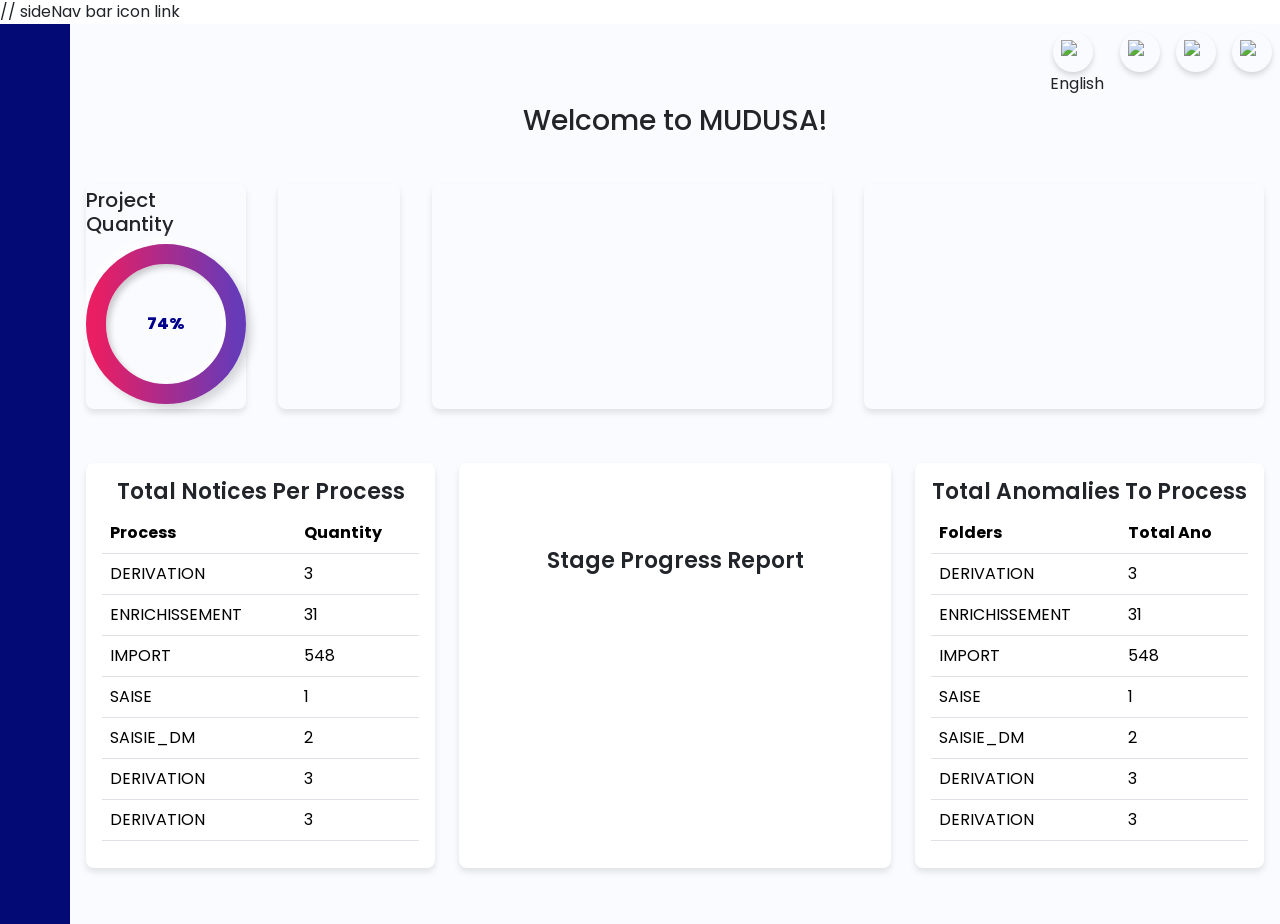
==== 1-10.html @ 7eb7c229 "Add files via upload" ====
<!DOCTYPE html>
<html lang="en">

<head>
    <meta charset="UTF-8">
    <meta http-equiv="X-UA-Compatible" content="IE=edge">
    <meta name="viewport" content="width=device-width, initial-scale=1.0">
    <title>Dashboard</title>
    <link href="https://cdn.lineicons.com/4.0/lineicons.css" rel="stylesheet" /> // sideNav bar icon link
    <link href="https://cdn.jsdelivr.net/npm/bootstrap@5.3.0-alpha3/dist/css/bootstrap.min.css" rel="stylesheet"
        integrity="sha384-KK94CHFLLe+nY2dmCWGMq91rCGa5gtU4mk92HdvYe+M/SXH301p5ILy+dN9+nJOZ" crossorigin="anonymous">
    
    <link href="https://cdn.jsdelivr.net/npm/bootstrap-icons/font/bootstrap-icons.css" rel="stylesheet">
    <link rel="stylesheet" href="style.css">    
    <link rel="stylesheet" href="counterchart.css">
    
        <script src="https://cdn.jsdelivr.net/npm/chart.js"></script>
        <script src="https://cdnjs.cloudflare.com/ajax/libs/Chart.js/2.9.4/Chart.js"></script>
        <!-- <script src="https://cdn.jsdelivr.net/npm/chart.js"></script> -->


</head>


<body>
    <div class="wrapper d-flex vh-100">
        
        <aside id="sidebar">
            <div class="d-flex">
                <button class="toggle-btn" type="button">
                    <i class="lni lni-grid-alt"></i>
                </button>
                <div class="sidebar-logo">
                    <img src="Aurexuslogo.png" alt="Logo" class="img-fluid logo" width="60px" height="60px">
                    <a href="#" style="text-decoration: none;">Medusa</a>
                </div>
                
            </div>
            <ul class="sidebar-nav">
                <li class="sidebar-item">
                    <a href="add_project.html" class="sidebar-link">
                        <i class="lni lni-briefcase"></i>
                        <span>Add Project</span>
                    </a>
                </li>
                <li class="sidebar-item">
                    <a href="dbTableCreation.html" class="sidebar-link">
                        <i class="lni lni-add-files"></i>
                        <span>Create Table</span>
                    </a>
                </li>
                <li class="sidebar-item">
                    <a href="dbTableEdit.html" class="sidebar-link">
                        <i class="lni lni-pencil-alt"></i>
                        <span>Edit Table</span>
                    </a>
                </li>
                <li class="sidebar-item">
                    <a href="#" class="sidebar-link">
                        <i class="lni lni-popup"></i>
                        <span>Notification</span>
                    </a>
                </li>
                <li class="sidebar-item">
                    <a href="#" class="sidebar-link">
                        <i class="lni lni-cog"></i>
                        <span>Setting</span>
                    </a>
                </li>
                <li class="sidebar-item">
                    <a href="#" class="sidebar-link">
                        <i class="lni lni-exit"></i>
                        <span>Logout</span>
                    </a>
                </li> 
            </ul>
        </aside>
        <div class="main">

            <!-- header -->
            <div class="row d-flex justify-content-end header-shadow">
                
                <div class="col-auto text-light d-flex justify-content-between">
                    
                    <div class="p-2 d-flex align-items-center" style="display: flex; flex-direction: column;">
                        <span id="language-toggle" class="rounded-circle d-flex justify-content-center align-items-center"
                              style="width: 40px; height: 40px; padding: 10px;" data-language="english">
                            <!-- Initially displaying US flag -->
                            <img src="https://img.icons8.com/emoji/48/000000/united-states-emoji.png" class="flag-icon" alt="English Flag" 
                                 id="flag-image" style="width:25px; height:25px">
                                 
                        </span>
                        <span id="language-text" class="ms-2 text-dark">English</span>
                        
                    </div>



                    <!-- Notification Icon -->
                    <div class="p-2">
                        <span class="rounded-circle d-flex justify-content-center align-items-center" style="width: 40px; height: 40px;">
                            <img src="https://img.icons8.com/ios-filled/50/000000/appointment-reminders.png" alt="Notification Icon" style=" width:25px; height:25px">
                        </span>
                    </div>
            
                    <!-- User Avatar Icon -->
                    <div class="p-2">
                        <span class="rounded-circle d-flex justify-content-center align-items-center" style="width: 40px; height: 40px; ">
                            <img src="https://img.icons8.com/ios-filled/50/000000/user.png" alt="User Avatar Icon" style=" width:25px; height:25px"> 
                        </span>
                    </div>
                    <div class="p-2">
                        <span class="rounded-circle d-flex justify-content-center align-items-center" style="width: 40px; height: 40px; ">
                            <img src="https://img.icons8.com/ios-filled/50/000000/document.png" alt="User Avatar Icon" style=" width:25px; height:25px"> 
                        </span>
                    </div>
                </div>
            </div>
            
            
            
            

          <div style="display: flex; flex-direction: column; height: 90vh;">
            <h3 style="text-align: center;">Welcome to MUDUSA!</h3>
        <!-- Part I start here -->
            <!-- <div class="container part-1">
                <div class="col">
                    <p>Total Of Notices</p>
                    <h3>2000</h3>
                </div>

                <div class="col">
                    <p>Completed Notices</p>
                    <h3>8507</h3>
                </div>

                <div class="col">
                    <p>Completed Notices</p>
                    <h3>8507</h3>
                </div>

                <div class="col">
                    <p>Completed Notices</p>
                    <h3>8507</h3>
                </div>

            </div> -->
        <!-- Part I End here -->



        <!-- Part II Start here -->
            <div class="part-2">
                    <div class="col">
                        <h5>Project Quantity</h5>
                        <div class="skill">
                               
                            <div class="outer">

                                <div class="inner">
                                    <div id="number">100%</div>
                                </div>
                            </div>
                    
                            <svg xmlns="http://www.w3.org/2000/svg" version="1.1" width="160px" height="160px">
                                <defs>
                                   <linearGradient id="GradientColor">
                                      <stop offset="0%" stop-color="#e91e63" />
                                      <stop offset="100%" stop-color="#673ab7" />
                                   </linearGradient>
                                </defs>
                                <circle cx="80" cy="80" r="70" stroke-linecap="round" />
                            </svg>
                    
                        </div>
                    
                    </div>


                    <div class="col">
                        <canvas id="myChart" style="width:100%;max-width:600px"></canvas>
                        
                    </div>


                    <div class="col">
                        <canvas id="lineChart" width="400" height="200"></canvas>
                    </div>


                    <div class="col">
                        <canvas id="progressChart" width="400" height="200"></canvas>
                    </div>
            </div>
        <!-- Part II End Here -->


        <!-- Part III start here -->
            <div class=" part-3 m-2">
                    <div class="col p-3 ">
                            <h3 style="font-weight: 600; font-size: 22px;">Total Notices Per Process</h3>
                            <div class="table-container">
                            <table class="table">
                                    <thead style="position: sticky; top:0; background-color: darkblue; color: white;">
                                        <tr>
                                            <th>Process</th>
                                            <th>Quantity</th>
                                        </tr>
                                    </thead>

                                    <tbody>
                                            <tr>
                                                <td>DERIVATION</td>
                                                <td>3</td>
                                            </tr>
                                            <tr>
                                                <td>ENRICHISSEMENT</td>
                                                <td>31</td>
                                            </tr>
                                            <tr>
                                                <td>IMPORT</td>
                                                <td>548</td>
                                            </tr>
                                            <tr>
                                                <td>SAISE</td>
                                                <td>1</td>
                                            </tr>
                                            <tr>
                                                <td>SAISIE_DM</td>
                                                <td>2</td>
                                            </tr>
                                            <tr>
                                                <td>DERIVATION</td>
                                                <td>3</td>
                                            </tr>
                                            <tr>
                                                <td>DERIVATION</td>
                                                <td>3</td>
                                            </tr>
                                            <tr>
                                                <td>DERIVATION</td>
                                                <td>3</td>
                                            </tr>
                                            <tr>
                                                <td>DERIVATION</td>
                                                <td>3</td>
                                            </tr>
                                            <tr>
                                                <td>DERIVATION</td>
                                                <td>3</td>
                                            </tr>
                                            <tr>
                                                <td>DERIVATION</td>
                                                <td>3</td>
                                            </tr>
                                            <tr>
                                                <td>DERIVATION</td>
                                                <td>3</td>
                                            </tr>
                                    </tbody>
                                    <tbody>

                                    </tbody>
                            </table>
                        </div>
                    </div>

                    <!-- Table 2 -->
                    <div class="col p-3 ">
                        <h3 style="font-weight: 600; font-size: 22px;">Stage Progress Report</h3>
                        <canvas id="myChart_1" width="400" height="200"></canvas>
                    </div>
                <!-- Table 2 end here -->


                <!-- Table 3 start here -->
                <div class="col p-3 ">
                    <h3 style="font-weight: 600; font-size: 22px;">Total Anomalies To Process</h3>
                    <div class="table-container">
                    <table class="table">
                            <thead style="position: sticky; top:0; background-color: darkblue; color: white;">
                                <tr>
                                    <th>Folders</th>
                                    <th>Total Ano</th>
                                </tr>
                            </thead>

                            <tbody>
                                    <tr>
                                        <td>DERIVATION</td>
                                        <td>3</td>
                                    </tr>
                                    <tr>
                                        <td>ENRICHISSEMENT</td>
                                        <td>31</td>
                                    </tr>
                                    <tr>
                                        <td>IMPORT</td>
                                        <td>548</td>
                                    </tr>
                                    <tr>
                                        <td>SAISE</td>
                                        <td>1</td>
                                    </tr>
                                    <tr>
                                        <td>SAISIE_DM</td>
                                        <td>2</td>
                                    </tr>
                                    <tr>
                                        <td>DERIVATION</td>
                                        <td>3</td>
                                    </tr>
                                    <tr>
                                        <td>DERIVATION</td>
                                        <td>3</td>
                                    </tr>
                                    <tr>
                                        <td>DERIVATION</td>
                                        <td>3</td>
                                    </tr>
                                    <tr>
                                        <td>DERIVATION</td>
                                        <td>3</td>
                                    </tr>
                                    <tr>
                                        <td>DERIVATION</td>
                                        <td>3</td>
                                    </tr>
                                    <tr>
                                        <td>DERIVATION</td>
                                        <td>3</td>
                                    </tr>
                                    <tr>
                                        <td>DERIVATION</td>
                                        <td>3</td>
                                    </tr>
                            </tbody>
                            <tbody>

                            </tbody>
                    </table>
                </div>

                <!-- table 3 end here -->
            </div>
            </div>

        <!-- Part III end here -->


          </div>


        </div>
    </div>

    <script src="https://cdn.jsdelivr.net/npm/bootstrap@5.3.0-alpha3/dist/js/bootstrap.bundle.min.js"
        integrity="sha384-ENjdO4Dr2bkBIFxQpeoTz1HIcje39Wm4jDKdf19U8gI4ddQ3GYNS7NTKfAdVQSZe"
        crossorigin="anonymous"></script>
        

        
        
    <script src="ToggleScript.js"></script>
    <script src="CounterChart.js"></script>
    <script src="LineChart.js"></script>
    <script src="circularChart.js"></script>

    <script>

        // Overall Project Progress chart
        const xValues = ["Completed", "To Do"];
        const yValues = [75, 25];
        const barColors = [
        "darkblue",
        "grey"
        ];

        new Chart("myChart", {
        type: "pie",
        data: {
            labels: xValues,
            datasets: [{
            backgroundColor: barColors,
            data: yValues
            }]
        },
        options: {
            title: {
            display: true,
            text: "Overall Project Progress",
            
            }
        }
        });



        // part III charts

       // Part III second column - Bar chart with 10 legends
    var xValues_1 = ["Scanning", "Test", "OCR Process", "Ghost", "Derivation", 
                     "Final QC", "Revised Final", "Anomalies", "Dewey cotes", "Exemplarisation", "Delivery"];
    var yValues_1 = [80, 100, 83, 25, 18, 4, 0, 0, 0, 0]; 
    var barColors_1 = ["#00008B", "#00008B", "#00008B", "#00008B", "#00008B", 
                       "#00008B", "#00008B", "#00008B", "#00008B", "#00008B", "#00008B"]; 

    new Chart("myChart_1", {
        type: "bar",
        data: {
            labels: xValues_1,
            datasets: [{
                backgroundColor: barColors_1,
                data: yValues_1
            }]
        },
        options: {
            legend: { display: false },  // If you want to hide the legend labels
            title: {
                display: true,
                // text: "Stage Progress Report"
            },
            scales: {
                y: {
                    beginAtZero: true
                }
            }
        }
    });
    </script>
    
    
    
</body>

</html>
---- style.css ----
@import url('https://fonts.googleapis.com/css2?family=Poppins:wght@400;600&display=swap');

body {
    padding: 0;
    margin: 0;
    font-family: 'Poppins', sans-serif;
}


.main {
    min-height: 100vh;
    width: 100%;
    overflow: hidden;
    transition: all 0.35s ease-in-out;
    background-color: #fafbfe;
}

#sidebar {
    width: 70px;
    min-width: 70px;
    z-index: 1000;
    transition: all .25s ease-in-out;
    background-color:#030A76;
    display: flex;
    flex-direction: column;
}

#sidebar.expand {
    width: 260px;
    min-width: 260px;
}

.toggle-btn {
    background-color: transparent;
    cursor: pointer;
    border: 0;
    padding: 1rem 1.5rem;
}

.toggle-btn i {
    font-size: 1.5rem;
    color: #FFF;
}

.sidebar-logo {
    margin: auto 0;
}

.sidebar-logo a {
    color: #FFF;
    font-size: 1.15rem;
    font-weight: 600;
}

#sidebar:not(.expand) .sidebar-logo,
#sidebar:not(.expand) a.sidebar-link span {
    display: none;
}

.sidebar-nav {
    padding: 2rem 0;
    flex: 1 1 auto;
}

a.sidebar-link {
    padding: .625rem 1.625rem;
    color: #FFF;
    display: block;
    font-size: 0.9rem;
    white-space: nowrap;
    border-left: 3px solid transparent;
    text-decoration: none;
}

.sidebar-link i {
    font-size: 1.1rem;
    margin-right: .75rem;
}

a.sidebar-link:hover {
    background-color: rgba(255, 255, 255, 0.9);
    border-left: 3px solid #030A76;
    color: black;
}

.sidebar-item {
    position: relative;
}

#sidebar:not(.expand) .sidebar-item .sidebar-dropdown {
    position: absolute;
    top: 0;
    left: 70px;
    background-color: #0e2238;
    padding: 0;
    min-width: 15rem;
    display: none;
}

#sidebar:not(.expand) .sidebar-item:hover .has-dropdown+.sidebar-dropdown {
    display: block;
    max-height: 15em;
    width: 100%;
    opacity: 1;
}

#sidebar.expand .sidebar-link[data-bs-toggle="collapse"]::after {
    border: solid;
    border-width: 0 .075rem .075rem 0;
    content: "";
    display: inline-block;
    padding: 2px;
    position: absolute;
    right: 1.5rem;
    top: 1.4rem;
    transform: rotate(-135deg);
    transition: all .2s ease-out;
}

#sidebar.expand .sidebar-link[data-bs-toggle="collapse"].collapsed::after {
    transform: rotate(45deg);
    transition: all .2s ease-out;
}


/* header icon box shadow */

/* .header-shadow {
  box-shadow: 0 4px 6px rgba(0, 0, 0, 0.1);
  background-color: white; 
  z-index: 10;
} */


.rounded-circle {
    box-shadow: 0 4px 6px rgba(0, 0, 0, 0.1),
                0 2px 4px rgba(0, 0, 0, 0.06); 
}

.card {
background-color: #f8f9fa;
border: 1px solid #dee2e6;
border-radius: 0.25rem;
padding: 1rem;
text-align: center;
box-shadow: 0 4px 6px rgba(0, 0, 0, 0.1);
}


/* Main  */

/* Adjust heights for the parts based on the 1:2:3 ratio */
.part-1 {
    flex: 0.75;
    /* background-color: #f8f9fa;  */
    display: flex;
    justify-content: center;
    align-items: center;  
    column-gap: 3rem;
}

.part-1 .col{
    background-color: #030A76;
    padding: 0.75rem;
    color: white;
    border-radius: 1rem;
    display: flex;
    flex-direction: column;
    justify-content: center;
    align-items: center;  
   
}

.part-2 {
    flex: 2;
    display: flex;
    justify-content: center;
    align-items: center;  
}

.part-2 .col{
    margin: 1rem;
    height: 25vh;
    box-shadow: 0 4px 6px rgba(0, 0, 0, 0.1);
    border-radius: 0.5rem;
    display: flex;
    flex-direction: column;
    justify-content: center;
    align-items: center;
}

.part-3 {
    flex: 3;
    display: flex;
    justify-content: center;
    column-gap: 0.5rem;
}


.part-3 .col{
    margin: 0.5rem;
    display: flex;
    flex-direction: column;
    justify-content: center;
    align-items: center;
    box-shadow: 0 4px 6px rgba(0, 0, 0, 0.1);
    background-color: white; 
    height: 45vh;
    border-radius: 0.5rem;
}

.table-responsive {
    max-height: 100%; 
    overflow-y: auto;
    
}

.table-container{
    height:45vh;
    width:100%;
    overflow-y: auto;
}
---- counterchart.css ----
.skill{
    width:160px;
    height:160px;
    position: relative;
}

.outer{
    height:160px;
    width:160px;
    border-radius: 50%;
    padding: 20px;
   
    box-shadow: 6px 6px 10px -1px rgba(0, 0, 0, 0.15),
                -6px -6px 10px -1px rgba(255, 255, 255, 0.7);
    
}

.inner{
    height: 120px;
    width: 120px;
    border-radius: 50%;
    display: flex;
    align-items: center;
    justify-content: center;
    box-shadow: inset 4px 4px 6px -1px rgba(0, 0, 0, 0.2),
                inset -4px -4px 6px -1px rgba(255, 255, 255, 0.7),
                -0.5px -0.5px 0px rgba(255, 255, 255, 1),
                0.5px -0.5px 0px rgba(0, 0, 0, 0.15),
                0px 12px 10px -10px rgba(0, 0, 0, 0.05);

}

#number{
    font-weight: 800;
    color: darkblue;
}

circle{
    fill: none;
    stroke: url(#GradientColor);
    stroke-width: 20px;
    stroke-dasharray: 472;
    stroke-dashoffset: 472;
    animation: anim 2.5s linear forwards;
}

svg{
    position: absolute;
    top:0;
    left:0;

}

@keyframes anim{
    100%{
        /* stroke-dashoffset: 165; */
        stroke-dashoffset: 0;
    }
}
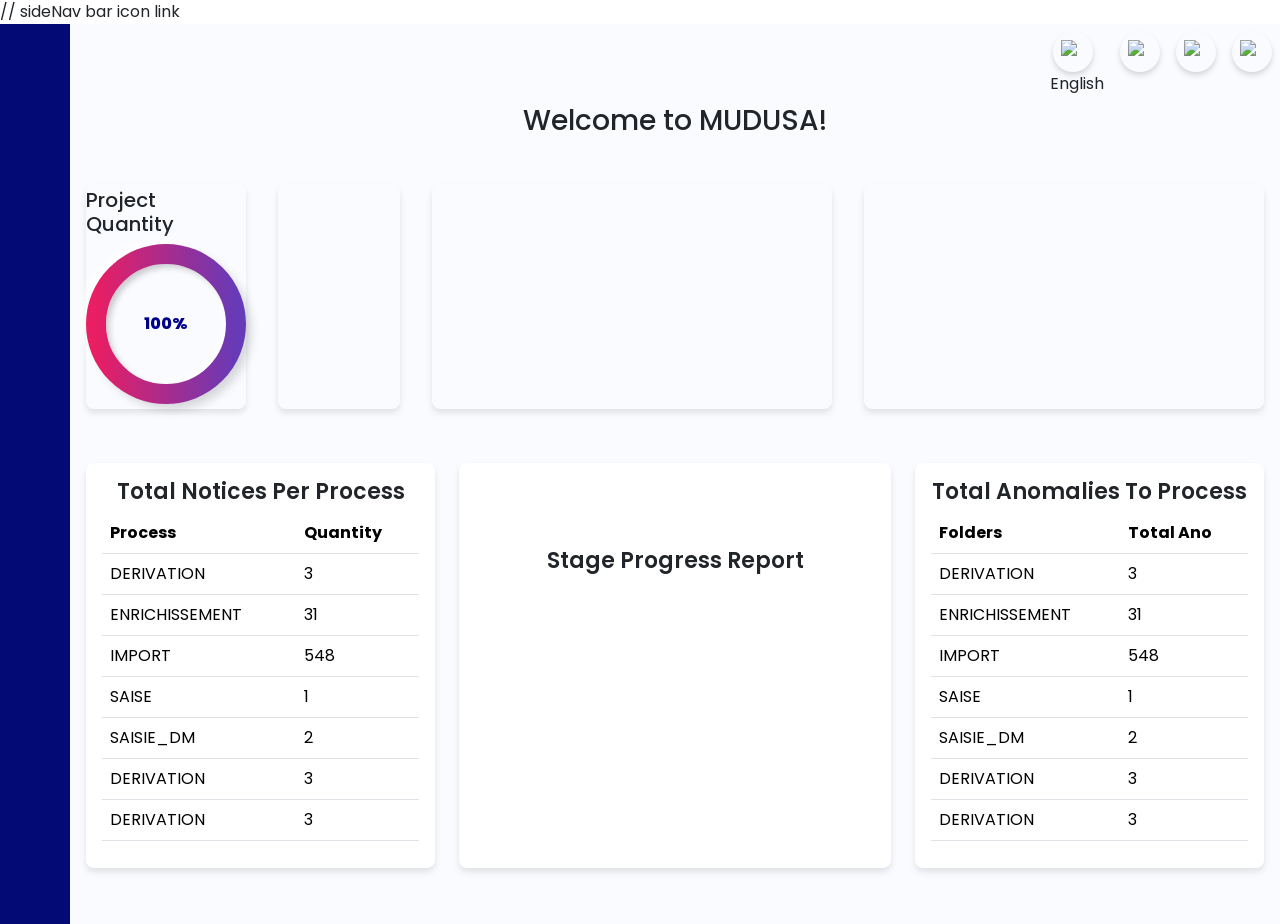
==== commit 18601c84: "Update 1-10.html" ====
--- a/1-10.html
+++ b/1-10.html
@@ -32,7 +32,7 @@
                 </button>
                 <div class="sidebar-logo">
                     <img src="Aurexuslogo.png" alt="Logo" class="img-fluid logo" width="60px" height="60px">
-                    <a href="#" style="text-decoration: none;">Medusa</a>
+                    <a href="#" style="text-decoration: none;">My-App</a>
                 </div>
                 
             </div>
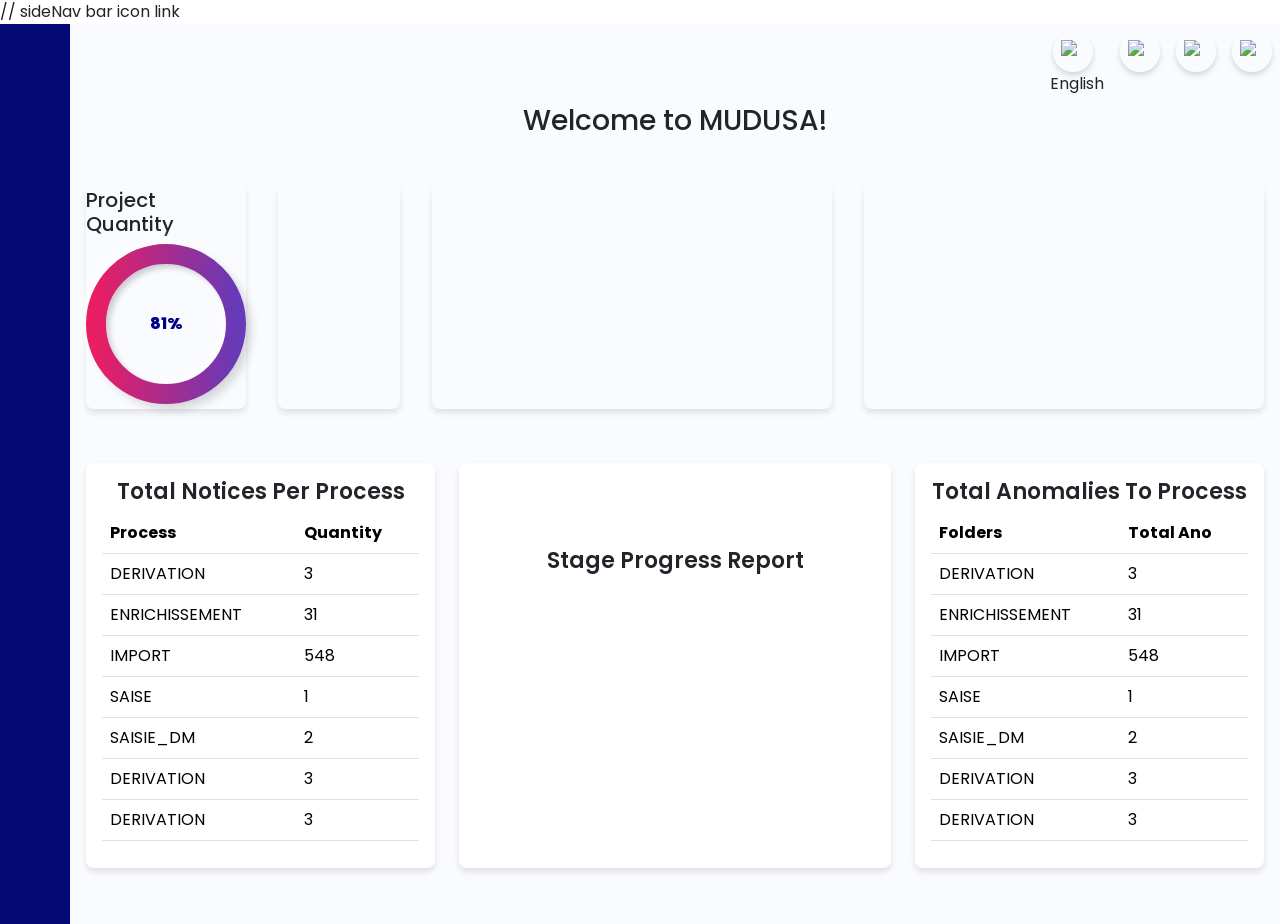
==== commit 9d0d97bd: "Update 1-10.html" ====
--- a/1-10.html
+++ b/1-10.html
@@ -31,7 +31,7 @@
                     <i class="lni lni-grid-alt"></i>
                 </button>
                 <div class="sidebar-logo">
-                    <img src="Aurexuslogo.png" alt="Logo" class="img-fluid logo" width="60px" height="60px">
+                    <img src="Aurexus.png" alt="Logo" class="img-fluid logo" width="60px" height="60px">
                     <a href="#" style="text-decoration: none;">My-App</a>
                 </div>
                 
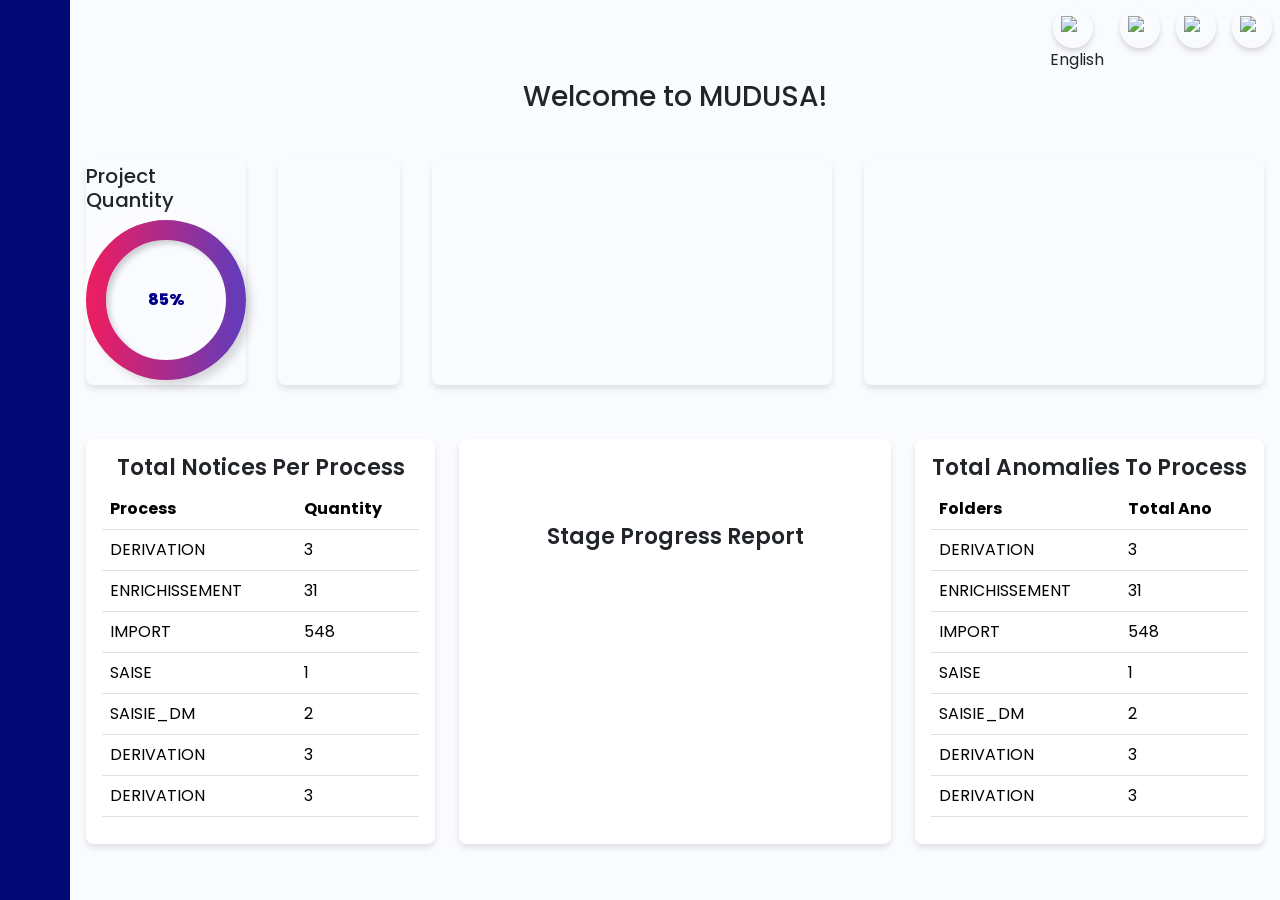
==== commit 19889b02: "Update 1-10.html" ====
--- a/1-10.html
+++ b/1-10.html
@@ -6,7 +6,7 @@
     <meta http-equiv="X-UA-Compatible" content="IE=edge">
     <meta name="viewport" content="width=device-width, initial-scale=1.0">
     <title>Dashboard</title>
-    <link href="https://cdn.lineicons.com/4.0/lineicons.css" rel="stylesheet" /> // sideNav bar icon link
+    <link href="https://cdn.lineicons.com/4.0/lineicons.css" rel="stylesheet" /> 
     <link href="https://cdn.jsdelivr.net/npm/bootstrap@5.3.0-alpha3/dist/css/bootstrap.min.css" rel="stylesheet"
         integrity="sha384-KK94CHFLLe+nY2dmCWGMq91rCGa5gtU4mk92HdvYe+M/SXH301p5ILy+dN9+nJOZ" crossorigin="anonymous">
     
